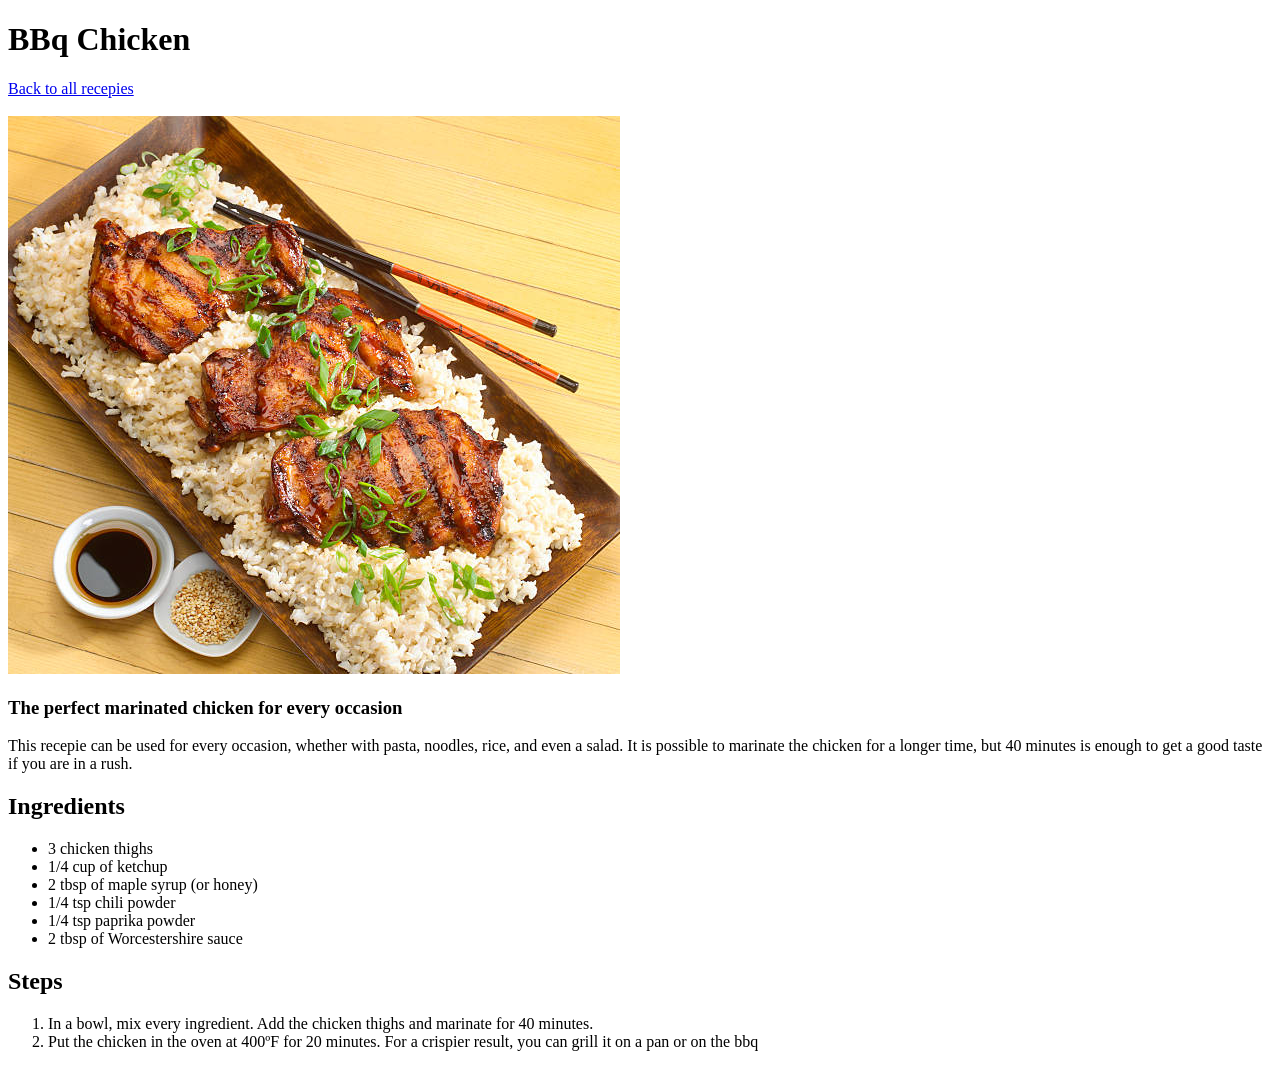
==== recipes/bbq-chicken.html @ 9e26c197 "Add bbq-chicken recepie + image" ====
<!DOCTYPE html>
<html lang="en">
<head>
    <meta charset="UTF-8">
    <meta name="viewport" content="width=device-width, initial-scale=1.0">
    <title>BBQ Chicken</title>
</head>
<body>
    <h1>BBq Chicken</h1>
    <a href="../index.html">Back to all recepies</a>
    <br> <br>
    <img src="../images/bbq-chicken.jpg" alt="grilled chicken">
    <h3>The perfect marinated chicken for every occasion</h3>

    <p>
        This recepie can be used for every occasion, whether with pasta, noodles, rice, and even a salad. It is possible to marinate the chicken
        for a longer time, but 40 minutes is enough to get a good taste if you are in a rush.
    </p>

    <h2>Ingredients</h2>
        <ul>
            <li>3 chicken thighs</li>
            <li>1/4 cup of ketchup</li>
            <li>2 tbsp of maple syrup (or honey)</li>
            <li>1/4 tsp chili powder</li>
            <li>1/4 tsp paprika powder</li>
            <li>2 tbsp of Worcestershire sauce</li>
        </ul>

    <h2>Steps</h2>
        <ol>
            <li>In a bowl, mix every ingredient. Add the chicken thighs and marinate for 40 minutes.</li>
            <li>Put the chicken in the oven at 400ºF for 20 minutes. For a crispier result, you can grill it on a pan or on the bbq</li>
        </ol>
    
</body>
</html>
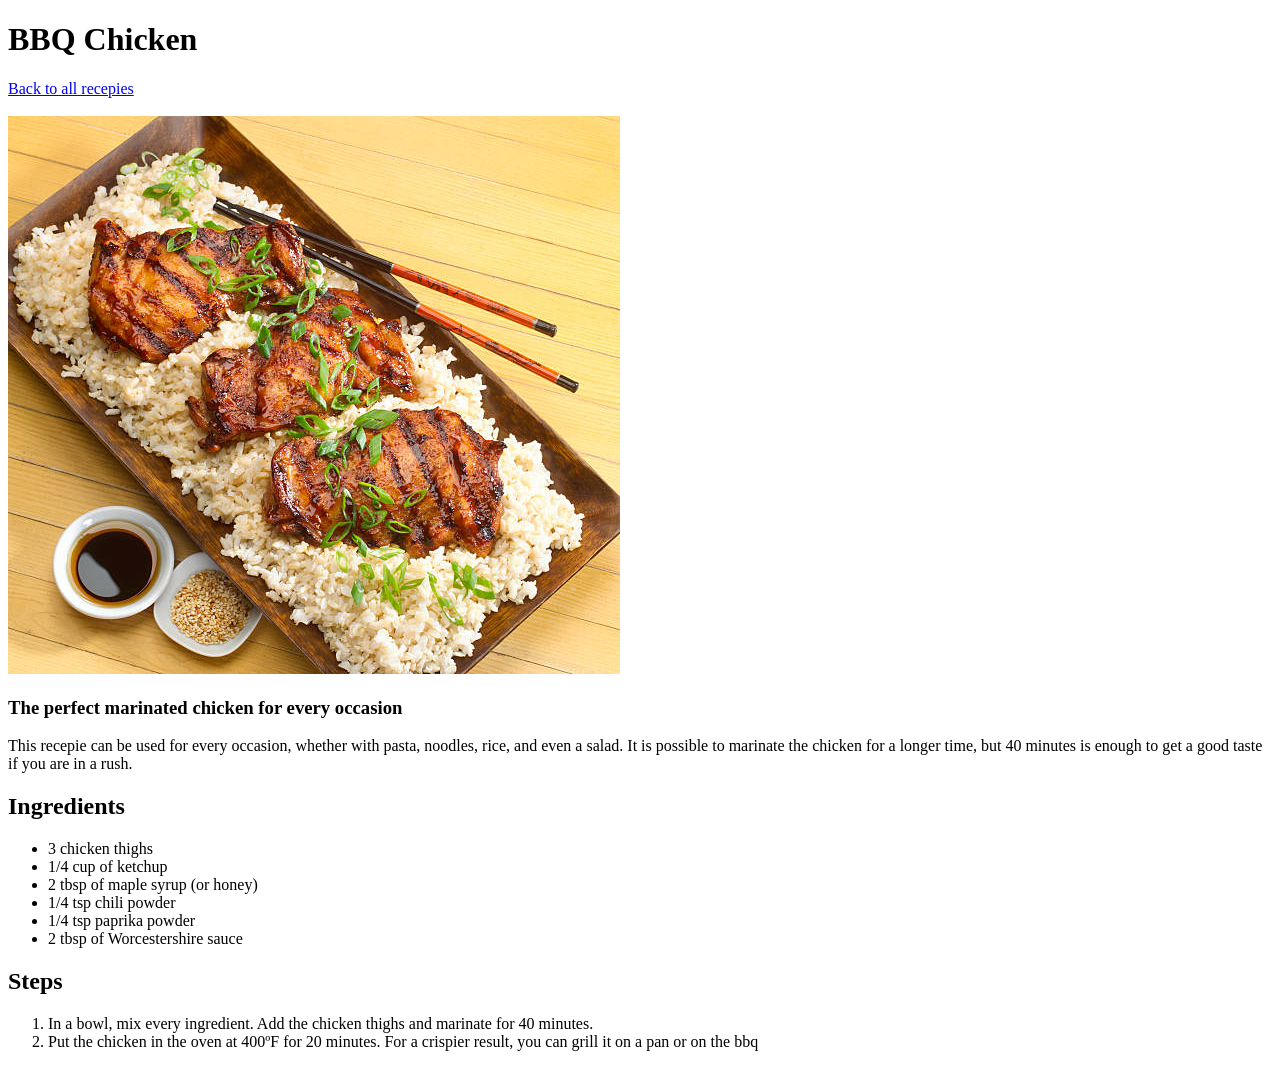
==== commit 9c10c3d0: "Added salmon recepie + image" ====
--- a/recipes/bbq-chicken.html
+++ b/recipes/bbq-chicken.html
@@ -6,7 +6,7 @@
     <title>BBQ Chicken</title>
 </head>
 <body>
-    <h1>BBq Chicken</h1>
+    <h1>BBQ Chicken</h1>
     <a href="../index.html">Back to all recepies</a>
     <br> <br>
     <img src="../images/bbq-chicken.jpg" alt="grilled chicken">
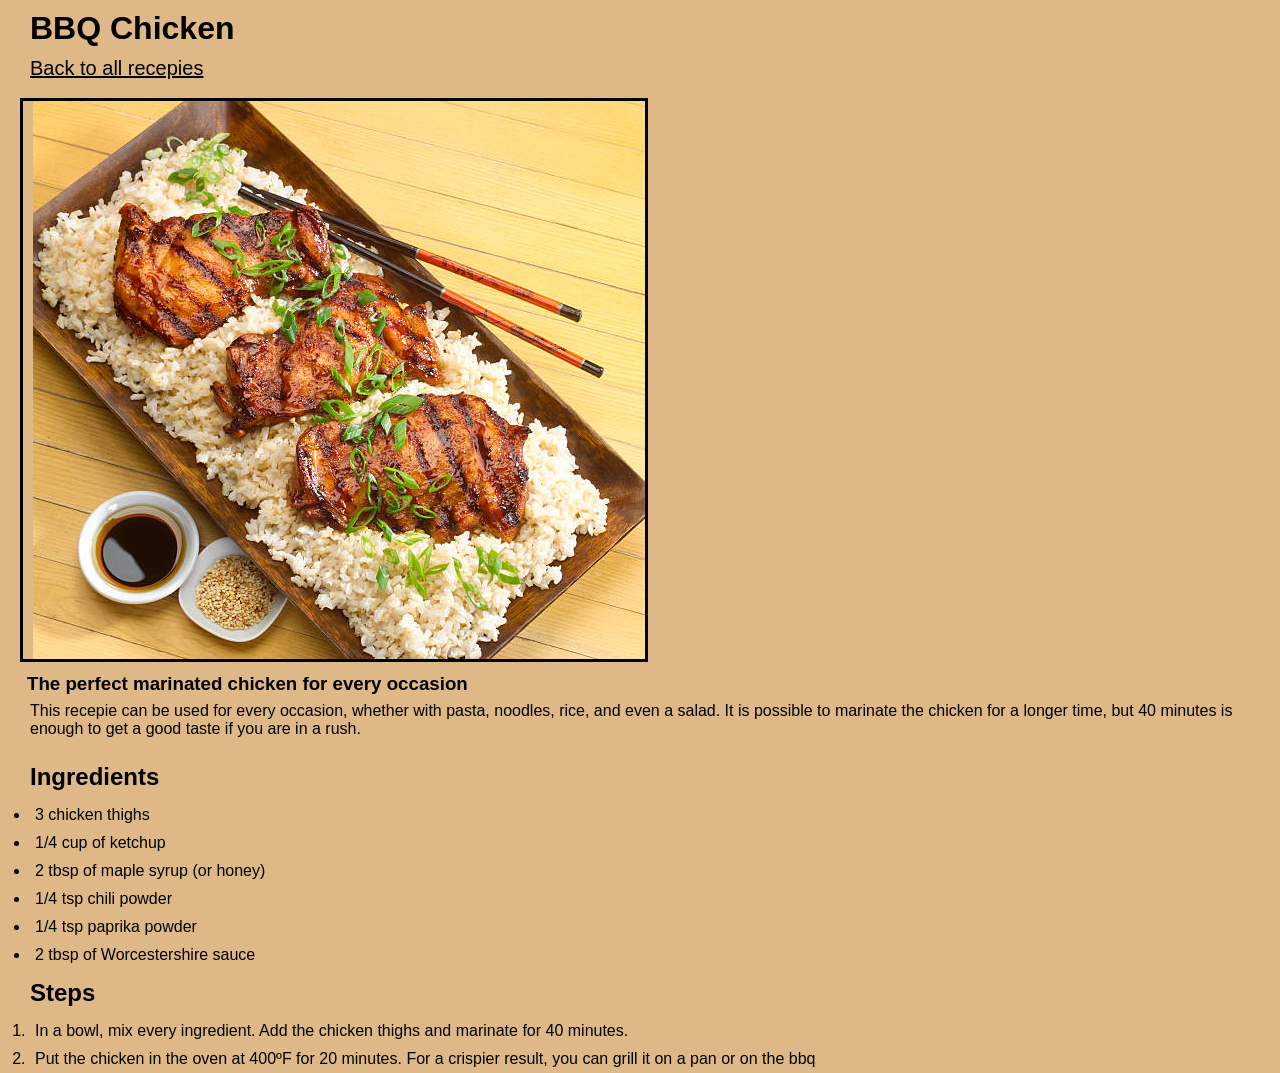
==== commit 8187c693: "complete CSS for recepie pages" ====
--- a/recipes/bbq-chicken.html
+++ b/recipes/bbq-chicken.html
@@ -3,6 +3,7 @@
 <head>
     <meta charset="UTF-8">
     <meta name="viewport" content="width=device-width, initial-scale=1.0">
+    <link rel="stylesheet" href="style.css">
     <title>BBQ Chicken</title>
 </head>
 <body>
--- a/recipes/style.css
+++ b/recipes/style.css
@@ -0,0 +1,52 @@
+*{
+    background-color: burlywood;
+    margin:0;
+    padding:0;
+    box-sizing: border-box;
+    font-family: Helvetica, sans-serif;
+    padding-left: 10px;
+}
+
+h1{
+    padding: 10px;
+}
+
+hr{
+    border-color: black;
+}
+
+img{
+    border:3px black solid;
+}
+
+a:link, a:visited{
+    color: black;
+    font-size: 20px;
+    font-weight: 500;
+}
+
+a:hover{
+    color: darkolivegreen;
+}
+
+a{
+    margin: 10px,10px;
+}
+
+li{
+    padding: 5px;
+}
+
+h2{
+    padding: 10px;
+}
+
+h3{
+    padding: 7px;
+    font-weight: 600;
+
+}
+
+p{
+    padding-bottom: 15px;
+}
